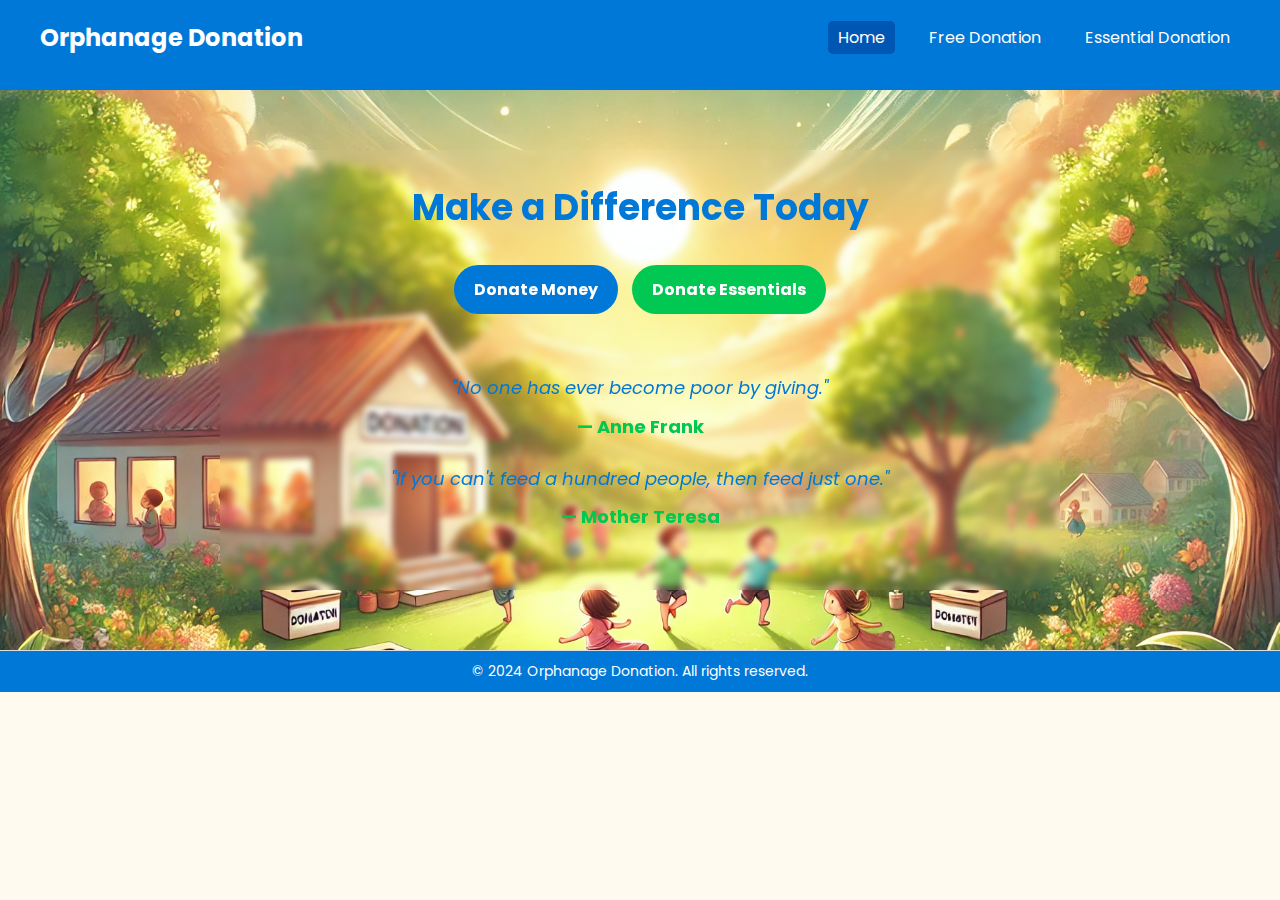
==== public/index.html @ 40cc9d5f "Initial commit" ====
<!DOCTYPE html>
<html lang="en">
<head>
    <meta charset="UTF-8">
    <meta name="viewport" content="width=device-width, initial-scale=1.0">
    <title>Home - Orphanage Donation</title>
    <link rel="stylesheet" href="index.css">
    <link href="https://fonts.googleapis.com/css2?family=Poppins:wght@400;600&display=swap" rel="stylesheet">
</head>
<body>
    <header>
        <div class="container">
            <h1>Orphanage Donation</h1>
            <nav>
                <a href="index.html" class="active">Home</a>
                <a href="donationfree.html">Free Donation</a>
                <a href="essential.html">Essential Donation</a>
            </nav>
        </div>
    </header>

    <section class="hero">
        <div class="hero-content">
            <div class="content">
                <h2>Make a Difference Today</h2>
            
            <div class="hero-buttons">
                <a href="donationfree.html" class="btn btn-blue">Donate Money</a>
                <a href="essential.html" class="btn btn-green">Donate Essentials</a>
            </div>
            <div class="quotes">
                <p>"No one has ever become poor by giving."<div class="author">— Anne Frank</div></p><br>
                <p>"If you can't feed a hundred people, then feed just one."<div class="author">— Mother Teresa</div></p>
            </div>
            </div>
        </div>
    </section>
    <footer>
        <p>&copy; 2024 Orphanage Donation. All rights reserved.</p>
    </footer>
</body>
</html>
---- public/index.css ----
/* General Body Styling */
body {
    font-family: 'Poppins', Arial, sans-serif;
    margin: 0;
    padding: 0;
    background-color: #fffaf0 ; /* White as the major color */
    color: #333;
  }
  
  /* Header Styling */
  header {
    
    height: 50px;
    background-color:#0078D7; /* Blue as secondary color */
    color: white;
    padding: 20px 0;
    box-shadow: 0 4px 8px rgba(0, 0, 0, 0.1);
  }
  
  header .container {
    display: flex;
    justify-content: space-between;
    align-items: center;
    max-width: 1200px;
    margin: 0 auto;
    padding: 0 20px;
  }
  
  header h1 {
    font-size: 24px;
    font-weight: bold;
    margin: 0;
  }
  
  header nav a {
    color: white;
    text-decoration: none;
    margin-left: 20px;
    font-size: 16px;
    padding: 5px 10px;
    border-radius: 5px;
    transition: background-color 0.3s ease;
  }
  
  header nav a:hover,
  header nav a.active {
    background-color: #0056b3; /* Slightly darker blue */
  }
  
  /* Hero Section Styling */
  .hero {
    background-position: center center;
    background-repeat: no-repeat;
    background-size: cover;
    background-image: url("./12.webp");
    text-align: center;
    padding: 60px 30px;
    background-color: #f5faff; /* Light blue tint */
  }
  
  .hero-content {
    display: flex;
    flex-direction: column;
    align-items: center;
    justify-content: center;
    max-width: 800px;
    margin: 0 auto;
  }
  
  .hero h2 {
    font-size: 36px;
    font-weight: bold;
    color: #0078D7;
  }
  
  .hero p {
    font-size: 18px;
    color: #555;
    margin: 20px 0;
  }
  
  .hero-buttons {
    margin-top: 30px;
  }
  
  .hero .btn {
    text-decoration: none;
    padding: 12px 20px;
    font-size: 16px;
    border-radius: 25px;
    font-weight: bold;
    display: inline-block;
    transition: background-color 0.3s ease, transform 0.3s ease;
  }
  
  .hero .btn-blue {
    background-color: #0078D7;
    color: white;
  }
  
  .hero .btn-blue:hover {
    background-color: #0056b3;
    transform: translateY(-3px);
  }
  
  .hero .btn-green {
    background-color: #00c853;
    color: white;
    margin-left: 10px;
  }
  
  .hero .btn-green:hover {
    background-color: #009624;
    transform: translateY(-3px);
  }
  
  /* Footer Styling */
  footer {
    background-color: #0078D7; /* Light gray */
    text-align: center;
    padding: 10px;
    font-size: 14px;
    color: #ffffff;
    border-top: 1px solid #ddd;
  }
  
  footer p {
    margin: 0;
  }
  
  /* Quote Section Styling */
.quotes {
  background-color: #f5faff00; /* Light blue tint */
  padding: 40px 20px;
  text-align: center;
  margin: 20px auto;
  border-radius: 10px;
  width: 800px;}

.quotes p {
  font-size: 18px;
  font-style: italic;
  color: #0078D7; /* Blue text for the quote */
  margin: 0;
  padding: 0 20px;
  line-height: 1.6;
}

.quotes .author {
  font-size: 18px;
  font-weight: bold;
  color: #00c853; /* Green color for the author */
  margin-top: 10px;
}

.content{
  background-color: #ffffff07;
  backdrop-filter: blur(3px);
  border-radius:30px;
}

.pp p{
  color:#333;
}

/* General Mobile Styling */
@media (max-width: 768px) {
  body {
    font-size: 14px;
  }

  /* Header Styling */
  header {
    height: auto;
    padding: 10px 0;
  }

  header .container {
    flex-direction: column;
    text-align: center;
  }

  header h1 {
    font-size: 20px;
    margin-bottom: 10px;
  }

  header nav a {
    font-size: 14px;
    margin: 5px 10px 0 10px;
    padding: 8px 15px;
  }

  /* Hero Section Styling */
  .hero {
    padding: 40px 20px;
  }

  .hero-content {
    max-width: 100%;
  }

  .hero h2 {
    font-size: 28px;
  }

  .hero p {
    font-size: 16px;
  }

  .hero-buttons {
    flex-direction: column;
  }

  .hero .btn {
    font-size: 14px;
    margin: 10px auto;
    padding: 10px 15px;
  }

  /* Quote Section Styling */
  .quotes {
    width: auto;
    padding: 20px;
    margin: 20px 10px;
    border-radius: 15px;
  }

  .quotes p {
    font-size: 16px;
  }

  .quotes .author {
    font-size: 16px;
  }

  /* Footer Styling */
  footer {
    font-size: 12px;
    padding: 8px;
  }

  footer p {
    margin: 5px 0;
  }

  /* Content Styling */
  .content {
    padding: 15px;
    border-radius: 15px;
  }

  .pp p {
    font-size: 14px;
  }
}
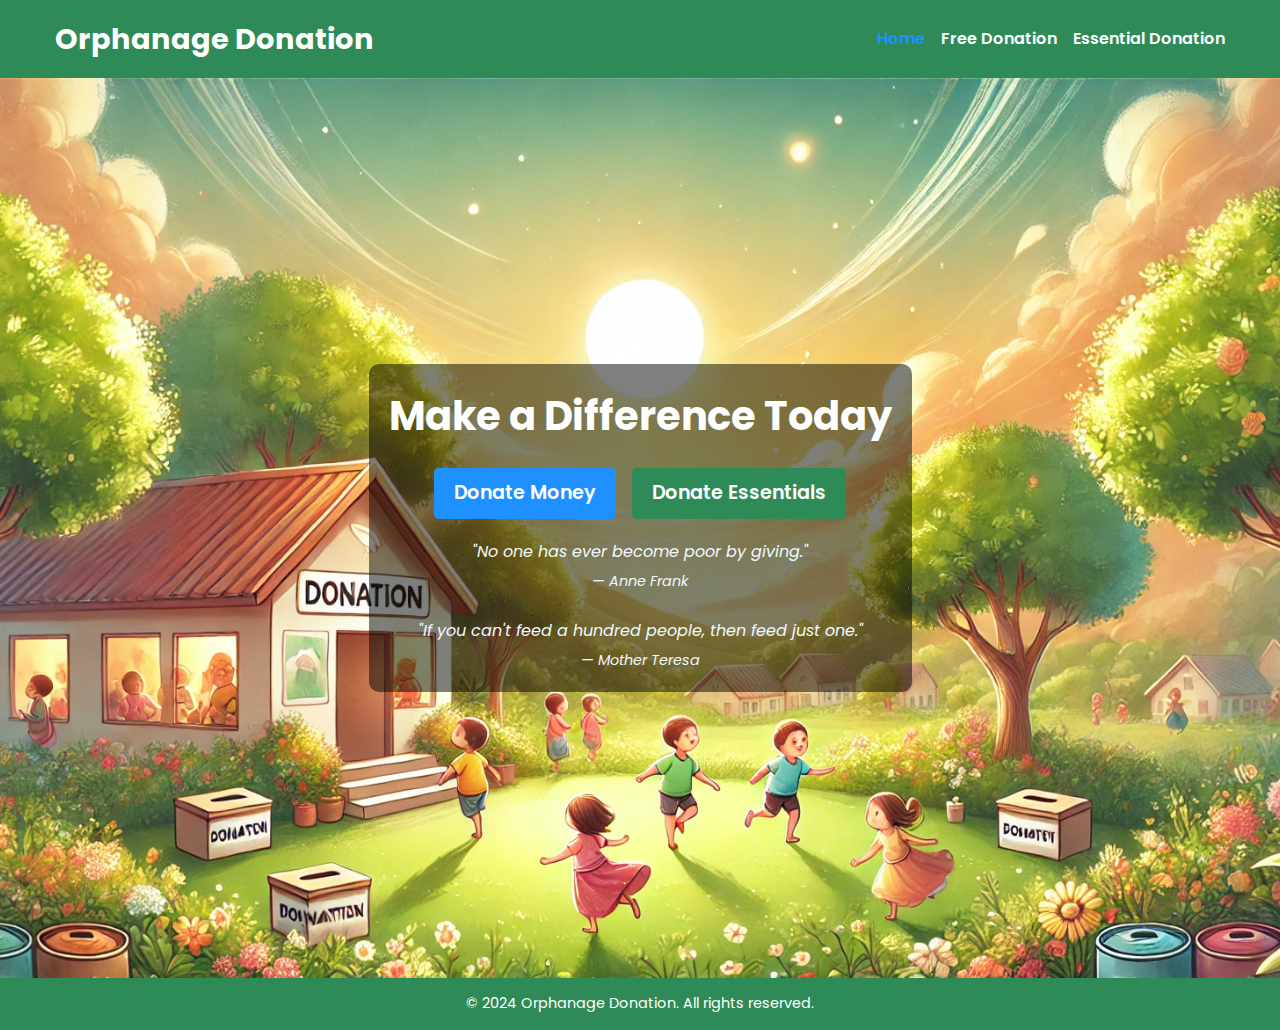
==== commit 22699ca0: "Add files via upload" ====
--- a/public/index.html
+++ b/public/index.html
@@ -1,42 +1,53 @@
-<!DOCTYPE html>
-<html lang="en">
-<head>
-    <meta charset="UTF-8">
-    <meta name="viewport" content="width=device-width, initial-scale=1.0">
-    <title>Home - Orphanage Donation</title>
-    <link rel="stylesheet" href="index.css">
-    <link href="https://fonts.googleapis.com/css2?family=Poppins:wght@400;600&display=swap" rel="stylesheet">
-</head>
-<body>
-    <header>
-        <div class="container">
-            <h1>Orphanage Donation</h1>
-            <nav>
-                <a href="index.html" class="active">Home</a>
-                <a href="donationfree.html">Free Donation</a>
-                <a href="essential.html">Essential Donation</a>
-            </nav>
-        </div>
-    </header>
-
-    <section class="hero">
-        <div class="hero-content">
-            <div class="content">
-                <h2>Make a Difference Today</h2>
-            
-            <div class="hero-buttons">
-                <a href="donationfree.html" class="btn btn-blue">Donate Money</a>
-                <a href="essential.html" class="btn btn-green">Donate Essentials</a>
-            </div>
-            <div class="quotes">
-                <p>"No one has ever become poor by giving."<div class="author">— Anne Frank</div></p><br>
-                <p>"If you can't feed a hundred people, then feed just one."<div class="author">— Mother Teresa</div></p>
-            </div>
-            </div>
-        </div>
-    </section>
-    <footer>
-        <p>&copy; 2024 Orphanage Donation. All rights reserved.</p>
-    </footer>
-</body>
-</html>
+<!DOCTYPE html>
+<html lang="en">
+<head>
+    <meta charset="UTF-8">
+    <meta name="viewport" content="width=device-width, initial-scale=1.0">
+    <title>Home - Orphanage Donation</title>
+    <link rel="stylesheet" href="index.css">
+    <link href="https://fonts.googleapis.com/css2?family=Poppins:wght@400;600&display=swap" rel="stylesheet">
+</head>
+<body>
+    <header>
+        <div class="container">
+            <h1>Orphanage Donation</h1>
+            <button class="nav-toggle"  aria-label="Toggle navigation">&#9776;</button>
+            <nav class="sidebar">
+                <a href="index.html" class="active">Home</a>
+                <a href="donationfree.html">Free Donation</a>
+                <a href="essential.html">Essential Donation</a>
+            </nav>
+        </div>
+    </header>
+    
+    <section class="hero">
+        <div class="hero-content">
+            <div class="content">
+                <h2>Make a Difference Today</h2>
+            
+            <div class="hero-buttons">
+                <a href="donationfree.html" class="btn btn-blue">Donate Money</a>
+                <a href="essential.html" class="btn btn-green">Donate Essentials</a>
+            </div>
+            <div class="quotes">
+                <p>"No one has ever become poor by giving."<div class="author">— Anne Frank</div></p><br>
+                <p>"If you can't feed a hundred people, then feed just one."<div class="author">— Mother Teresa</div></p>
+            </div>
+            </div>
+        </div>
+    </section>
+    <footer>
+        <p>&copy; 2024 Orphanage Donation. All rights reserved.</p>
+    </footer>
+
+    
+</body>
+<script>
+    const toggleButton = document.querySelector('.nav-toggle');
+    const sidebar = document.querySelector('.sidebar');
+
+    toggleButton.addEventListener('click', () => {
+        sidebar.classList.toggle('active');
+    });
+</script>
+</html>
--- a/public/index.css
+++ b/public/index.css
@@ -1,256 +1,229 @@
-/* General Body Styling */
-body {
-    font-family: 'Poppins', Arial, sans-serif;
-    margin: 0;
-    padding: 0;
-    background-color: #fffaf0 ; /* White as the major color */
-    color: #333;
-  }
-  
-  /* Header Styling */
-  header {
-    
-    height: 50px;
-    background-color:#0078D7; /* Blue as secondary color */
-    color: white;
-    padding: 20px 0;
-    box-shadow: 0 4px 8px rgba(0, 0, 0, 0.1);
-  }
-  
-  header .container {
-    display: flex;
-    justify-content: space-between;
-    align-items: center;
-    max-width: 1200px;
-    margin: 0 auto;
-    padding: 0 20px;
-  }
-  
-  header h1 {
-    font-size: 24px;
-    font-weight: bold;
-    margin: 0;
-  }
-  
-  header nav a {
-    color: white;
-    text-decoration: none;
-    margin-left: 20px;
-    font-size: 16px;
-    padding: 5px 10px;
-    border-radius: 5px;
-    transition: background-color 0.3s ease;
-  }
-  
-  header nav a:hover,
-  header nav a.active {
-    background-color: #0056b3; /* Slightly darker blue */
-  }
-  
-  /* Hero Section Styling */
-  .hero {
-    background-position: center center;
-    background-repeat: no-repeat;
-    background-size: cover;
-    background-image: url("./12.webp");
-    text-align: center;
-    padding: 60px 30px;
-    background-color: #f5faff; /* Light blue tint */
-  }
-  
-  .hero-content {
-    display: flex;
-    flex-direction: column;
-    align-items: center;
-    justify-content: center;
-    max-width: 800px;
-    margin: 0 auto;
-  }
-  
-  .hero h2 {
-    font-size: 36px;
-    font-weight: bold;
-    color: #0078D7;
-  }
-  
-  .hero p {
-    font-size: 18px;
-    color: #555;
-    margin: 20px 0;
-  }
-  
-  .hero-buttons {
-    margin-top: 30px;
-  }
-  
-  .hero .btn {
-    text-decoration: none;
-    padding: 12px 20px;
-    font-size: 16px;
-    border-radius: 25px;
-    font-weight: bold;
-    display: inline-block;
-    transition: background-color 0.3s ease, transform 0.3s ease;
-  }
-  
-  .hero .btn-blue {
-    background-color: #0078D7;
-    color: white;
-  }
-  
-  .hero .btn-blue:hover {
-    background-color: #0056b3;
-    transform: translateY(-3px);
-  }
-  
-  .hero .btn-green {
-    background-color: #00c853;
-    color: white;
-    margin-left: 10px;
-  }
-  
-  .hero .btn-green:hover {
-    background-color: #009624;
-    transform: translateY(-3px);
-  }
-  
-  /* Footer Styling */
-  footer {
-    background-color: #0078D7; /* Light gray */
-    text-align: center;
-    padding: 10px;
-    font-size: 14px;
-    color: #ffffff;
-    border-top: 1px solid #ddd;
-  }
-  
-  footer p {
-    margin: 0;
-  }
-  
-  /* Quote Section Styling */
-.quotes {
-  background-color: #f5faff00; /* Light blue tint */
-  padding: 40px 20px;
-  text-align: center;
-  margin: 20px auto;
-  border-radius: 10px;
-  width: 800px;}
-
-.quotes p {
-  font-size: 18px;
-  font-style: italic;
-  color: #0078D7; /* Blue text for the quote */
-  margin: 0;
-  padding: 0 20px;
-  line-height: 1.6;
-}
-
-.quotes .author {
-  font-size: 18px;
-  font-weight: bold;
-  color: #00c853; /* Green color for the author */
-  margin-top: 10px;
-}
-
-.content{
-  background-color: #ffffff07;
-  backdrop-filter: blur(3px);
-  border-radius:30px;
-}
-
-.pp p{
-  color:#333;
-}
-
-/* General Mobile Styling */
-@media (max-width: 768px) {
-  body {
-    font-size: 14px;
-  }
-
-  /* Header Styling */
-  header {
-    height: auto;
-    padding: 10px 0;
-  }
-
-  header .container {
-    flex-direction: column;
-    text-align: center;
-  }
-
-  header h1 {
-    font-size: 20px;
-    margin-bottom: 10px;
-  }
-
-  header nav a {
-    font-size: 14px;
-    margin: 5px 10px 0 10px;
-    padding: 8px 15px;
-  }
-
-  /* Hero Section Styling */
-  .hero {
-    padding: 40px 20px;
-  }
-
-  .hero-content {
-    max-width: 100%;
-  }
-
-  .hero h2 {
-    font-size: 28px;
-  }
-
-  .hero p {
-    font-size: 16px;
-  }
-
-  .hero-buttons {
-    flex-direction: column;
-  }
-
-  .hero .btn {
-    font-size: 14px;
-    margin: 10px auto;
-    padding: 10px 15px;
-  }
-
-  /* Quote Section Styling */
-  .quotes {
-    width: auto;
-    padding: 20px;
-    margin: 20px 10px;
-    border-radius: 15px;
-  }
-
-  .quotes p {
-    font-size: 16px;
-  }
-
-  .quotes .author {
-    font-size: 16px;
-  }
-
-  /* Footer Styling */
-  footer {
-    font-size: 12px;
-    padding: 8px;
-  }
-
-  footer p {
-    margin: 5px 0;
-  }
-
-  /* Content Styling */
-  .content {
-    padding: 15px;
-    border-radius: 15px;
-  }
-
-  .pp p {
-    font-size: 14px;
-  }
-}+/* Reset */
+* {
+  margin: 0;
+  padding: 0;
+  box-sizing: border-box;
+}
+
+body {
+  font-family: 'Poppins', sans-serif;
+  color: #ffffff;
+  background-color: #f0f8ff; /* Light blue background for other sections */
+  line-height: 1.6;
+}
+
+/* Header styles */
+header {
+  background: #2e8b57; /* Green */
+  color: #ffffff;
+  padding: 1em 0;
+}
+
+header .container {
+  display: flex;
+  justify-content: space-between;
+  align-items: center;
+  max-width: 1200px;
+  margin: 0 auto;
+  padding: 0 15px;
+}
+
+header h1 {
+  font-size: 1.8rem;
+}
+
+header nav {
+  display: flex;
+  gap: 1rem;
+}
+
+
+header a {
+  color: #ffffff;
+  text-decoration: none;
+  font-weight: 600;
+  transition: color 0.3s ease;
+}
+
+header a:hover,
+header a.active {
+  color: #1e90ff; /* Blue highlight */
+}
+.nav-toggle {
+  display: none;
+}
+
+
+
+
+/* For screens smaller than 768px */
+@media (max-width: 768px) {
+
+  
+/* Sidebar Styles for Smaller Screens */
+.sidebar {
+  position: fixed;
+  top: 0;
+  left: -250px; /* Hidden by default */
+  width: 250px;
+  height: 100%;
+  background-color: #2e8b57; /* Green */
+  color: #fff;
+  padding: 1rem;
+  display: flex;
+  flex-direction: column;
+  gap: 1rem;
+  box-shadow: 2px 0 5px rgba(0, 0, 0, 0.5);
+  transition: left 0.3s ease;
+}
+
+.sidebar a {
+  color: #fff;
+  text-decoration: none;
+  font-weight: 600;
+}
+
+.sidebar a:hover,
+.sidebar a.active {
+  color: #1e90ff; /* Blue highlight */
+}
+
+.nav-toggle {
+  display: none;
+  font-size: 1.5rem;
+  background: none;
+  border: none;
+  color: #fff;
+  cursor: pointer;
+}
+
+/* Show the sidebar when active */
+.sidebar.active {
+  left: 0;
+}
+
+  .nav-toggle {
+      display: block;
+  }
+
+  header nav {
+      display: none; /* Hide default navigation */
+  }
+}
+
+
+/* Hero section */
+.hero {
+  background: url('12.webp') no-repeat center center/cover;
+  height: 100vh;
+  display: flex;
+  align-items: center;
+  justify-content: center;
+  text-align: center;
+  color: #ffffff;
+}
+
+.hero-content .content {
+  max-width: 800px;
+  padding: 20px;
+  background: rgba(0, 0, 0, 0.5); /* Semi-transparent background for readability */
+  border-radius: 10px;
+}
+
+.hero h2 {
+  font-size: 2.5rem;
+  margin-bottom: 20px;
+}
+
+.hero-buttons {
+  display: flex;
+  justify-content: center;
+  gap: 1rem;
+  margin: 20px 0;
+}
+
+.btn {
+  padding: 10px 20px;
+  font-size: 1.2rem;
+  font-weight: 600;
+  text-decoration: none;
+  border-radius: 5px;
+  transition: background-color 0.3s ease;
+}
+
+.btn-blue {
+  background-color: #1e90ff; /* Blue */
+  color: #ffffff;
+  transition: all;
+  transition-duration: .4s;
+}
+
+.btn-blue:hover {
+  background-color: #104e8b; /* Darker blue */
+  transform: translateY(-2px);
+}
+
+.btn-green {
+  background-color: #2e8b57; /* Green */
+  color: #ffffff;
+  transition: all;
+  transition-duration: .4s;
+}
+
+.btn-green:hover {
+  background-color: #1e6845; /* Darker green */
+  transform: translateY(-2px);
+}
+
+/* Quotes */
+.quotes {
+  font-style: italic;
+  margin-top: 20px;
+  color: #f0f8ff; /* Soft white-blue */
+}
+
+.quotes .author {
+  font-size: 0.9rem;
+  margin-top: 5px;
+}
+
+/* Footer */
+footer {
+  text-align: center;
+  background: #2e8b57; /* Green */
+  color: #ffffff;
+  padding: 1em 0;
+  font-size: 0.9rem;
+}
+
+/* Responsive Design */
+@media (max-width: 768px) {
+  header h1 {
+    font-size: 1.5rem;
+  }
+
+  .hero h2 {
+    font-size: 2rem;
+  }
+
+  .btn {
+    font-size: 1rem;
+    padding: 8px 16px;
+  }
+}
+
+
+@media (max-width: 480px) {
+  header h1 {
+      font-size: 1.5rem;
+  }
+
+  .hero h2 {
+      font-size: 1.8rem;
+  }
+
+  .quotes {
+      font-size: 0.9rem;
+  }
+}
+
